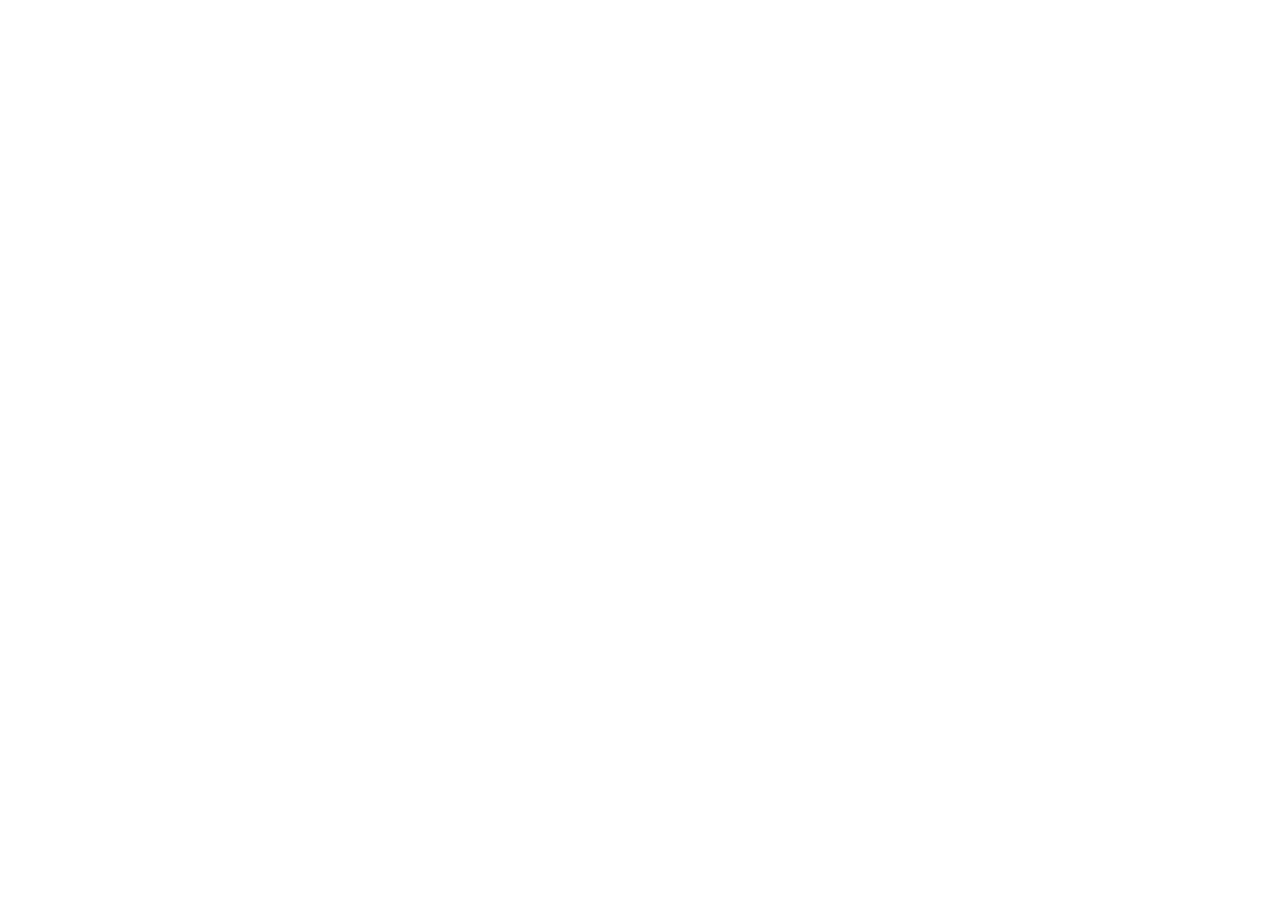
==== pages/PacmanGame.html @ 1df583fe "Created the two project pages and linked them in the home page" ====
<!DOCTYPE html>
<html lang="en">
<head>
    <meta charset="UTF-8">
    <meta name="viewport" content="width=device-width, initial-scale=1.0">
    <title>Pacman Game</title>
</head>
<body>
    
</body>
</html>
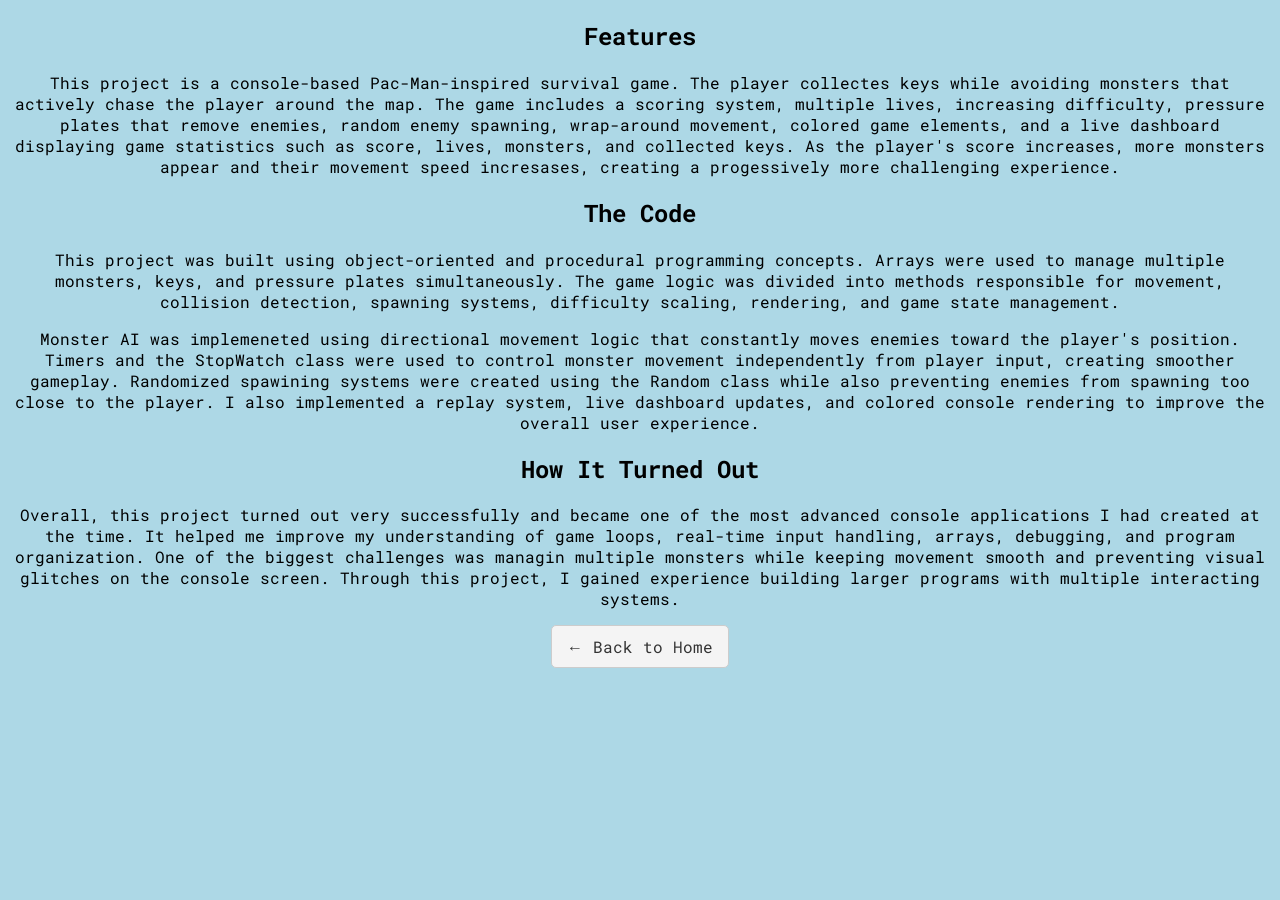
==== commit 00275236: "Added all of the content needed for both pages" ====
--- a/pages/PacmanGame.html
+++ b/pages/PacmanGame.html
@@ -3,9 +3,47 @@
 <head>
     <meta charset="UTF-8">
     <meta name="viewport" content="width=device-width, initial-scale=1.0">
+    <link rel="stylesheet" href="../styles/global.css" />
+    <link rel="stylesheet" href="../styles/index.css" />
     <title>Pacman Game</title>
 </head>
 <body>
+    <section>
+        <h1>Features</h1>
+        <p>
+            This project is a console-based Pac-Man-inspired survival game. The player collectes keys while avoiding monsters that actively chase the player around the map.
+            The game includes a scoring system, multiple lives, increasing difficulty, pressure plates that remove enemies, random enemy spawning, wrap-around movement,
+            colored game elements, and a live dashboard displaying game statistics such as score, lives, monsters, and collected keys.
+            As the player's score increases, more monsters appear and their movement speed incresases, creating a progessively more challenging experience.
+        </p>
+    </section>
+
+    <section>
+        <h1>The Code</h1>
+        <p>
+            This project was built using object-oriented and procedural programming concepts. Arrays were used to manage multiple monsters, keys, and pressure plates simultaneously.
+            The game logic was divided into methods responsible for movement, collision detection, spawning systems, difficulty scaling, rendering, and game state management.
+        </p>
+        <p>
+            Monster AI was implemeneted using directional movement logic that constantly moves enemies toward the player's position. Timers and the StopWatch class were used to control monster movement independently from player input,
+            creating smoother gameplay. Randomized spawining systems were created using the Random class while also preventing enemies from spawning too close to the player.
+            I also implemented a replay system, live dashboard updates, and colored console rendering to improve the overall user experience.
+        </p>
+    </section>
+
+    <section>
+        <h1>How It Turned Out</h1>
+        <p>
+            Overall, this project turned out very successfully and became one of the most advanced console applications I had created at the time. It helped me improve my understanding of game loops,
+            real-time input handling, arrays, debugging, and program organization. One of the biggest challenges was managin multiple monsters while keeping movement smooth and preventing visual glitches on the console screen.
+            Through this project, I gained experience building larger programs with multiple interacting systems.
+        </p>
+    </section>
+
+
+
+
+    <a href="../index.html" class="back-button">&larr; Back to Home</a>
     
 </body>
 </html>
--- a/styles/global.css
+++ b/styles/global.css
@@ -0,0 +1,10 @@
+@font-face {
+  font-family: "Roboto";
+  src: url("../assets/fonts/Roboto_Mono/RobotoMono-VariableFont_wght.ttf");
+}
+
+body {
+    font-family: "Roboto";
+    text-align: center;
+    background-color: lightblue;
+}
--- a/styles/index.css
+++ b/styles/index.css
@@ -0,0 +1,95 @@
+.aboutMe{
+    display:flex;
+    flex-direction: column;
+    justify-content: center;
+    align-items: center;
+}
+.LanguagesAndTools {
+    display: flex;
+    flex-direction: column;
+    justify-content: center;
+    align-items: center;
+}
+.Projects {
+    display: flex;
+    flex-direction: column;
+    justify-content: center;
+    align-items: center;
+}
+img {
+    width: 75%;
+    height: auto;
+}
+header {
+    position: sticky;
+    top: 0;
+    background-color:cornflowerblue;
+}
+.tictactoe {
+    display: flex;
+    flex-direction: column-reverse;
+    align-items: center;
+    padding: 1rem;
+}
+.pacman {
+    display: flex;
+    flex-direction: column-reverse;
+    align-items: center;
+    padding: 1rem;
+}
+.back-button {
+  display: inline-block;
+  padding: 0.625rem 0.938rem;
+  background-color: #f4f4f4;
+  border: 0.063rem solid #ccc;
+  border-radius: 0.313rem;
+  text-decoration: none;
+  color: #333;
+}
+.back-button:hover {
+  background-color: #e0e0e0;
+}
+
+@media (min-width: 768px) 
+{
+    .aboutMe {
+        flex-direction: row-reverse;
+    }
+    .LanguagesAndTools {
+        flex-direction: row-reverse;
+    }
+    .languages {
+        display: flex;
+        flex-direction: column;
+    }
+    .tools {
+        display: flex;
+        flex-direction: column;
+    }
+    .languagesandtoolstext {
+        display: flex;
+    }
+    .image2 {
+        width: 50%;
+    }
+    .cvimg{
+        width: 50%;
+    }
+    .Projects {
+        flex-direction: row;
+    }
+
+}
+
+@media (min-width: 1025px)
+{
+    .image2 {
+        width: 75%;
+    }
+    .cvimg{
+        width: 75%;
+    }
+    .projectimgs {  
+        width: 75%;
+    }
+}
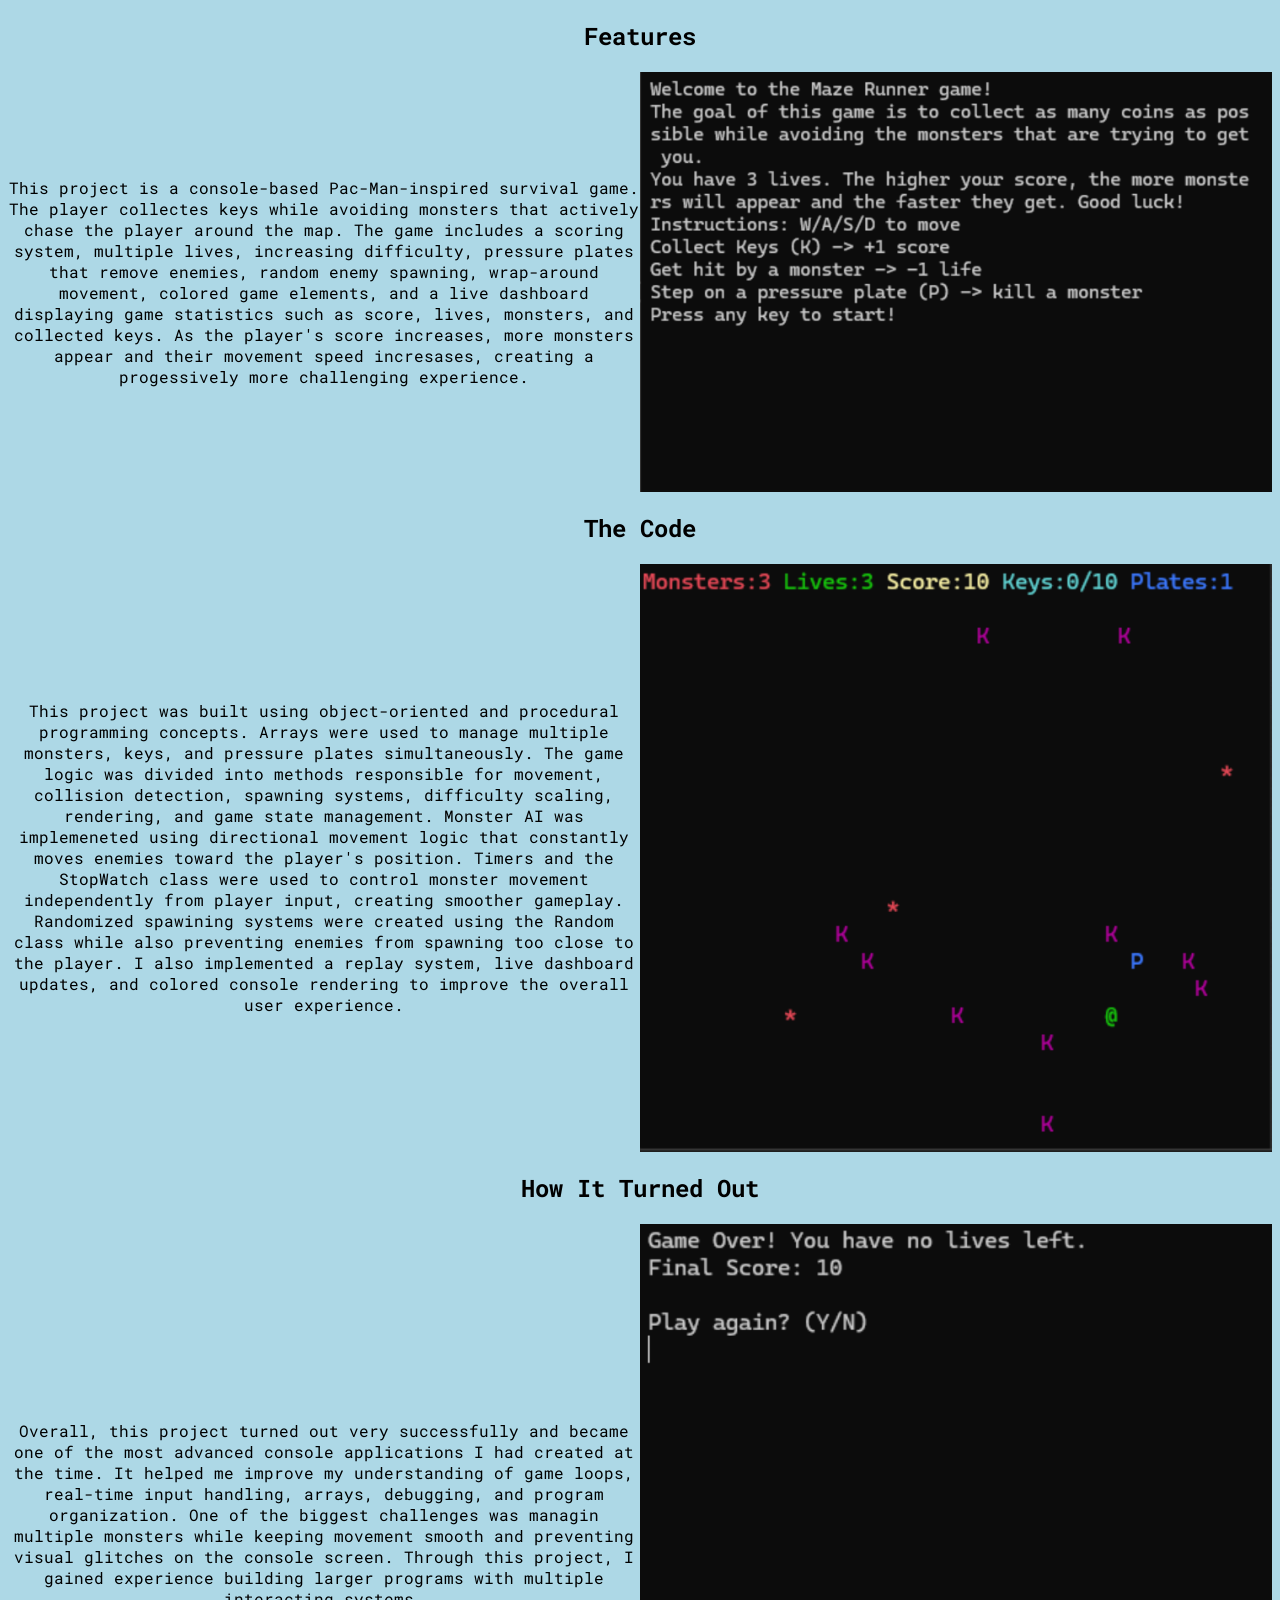
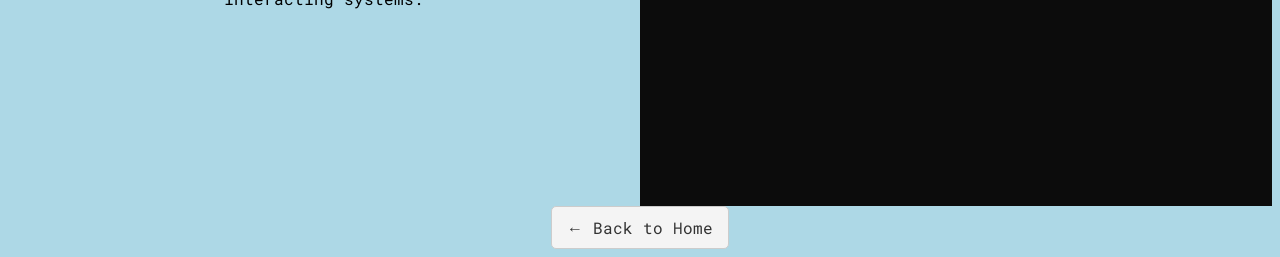
==== commit ea4ffce2: "Finished the project pages" ====
--- a/pages/PacmanGame.html
+++ b/pages/PacmanGame.html
@@ -10,34 +10,43 @@
 <body>
     <section>
         <h1>Features</h1>
+        <div class="pacmansite">
+        <img class="pacmanimgs" src="../assets/images/PacMan1.png" alt="Screenshot of my Pacman game" />
         <p>
             This project is a console-based Pac-Man-inspired survival game. The player collectes keys while avoiding monsters that actively chase the player around the map.
             The game includes a scoring system, multiple lives, increasing difficulty, pressure plates that remove enemies, random enemy spawning, wrap-around movement,
             colored game elements, and a live dashboard displaying game statistics such as score, lives, monsters, and collected keys.
             As the player's score increases, more monsters appear and their movement speed incresases, creating a progessively more challenging experience.
         </p>
+        </div>
     </section>
 
     <section>
         <h1>The Code</h1>
+        <div class="pacmansite">
+        <img class="pacmanimgs" src="../assets/images/PacMan2.png" alt="Screenshot of my Pacman game" />
         <p>
             This project was built using object-oriented and procedural programming concepts. Arrays were used to manage multiple monsters, keys, and pressure plates simultaneously.
             The game logic was divided into methods responsible for movement, collision detection, spawning systems, difficulty scaling, rendering, and game state management.
-        </p>
-        <p>
+
+
             Monster AI was implemeneted using directional movement logic that constantly moves enemies toward the player's position. Timers and the StopWatch class were used to control monster movement independently from player input,
             creating smoother gameplay. Randomized spawining systems were created using the Random class while also preventing enemies from spawning too close to the player.
             I also implemented a replay system, live dashboard updates, and colored console rendering to improve the overall user experience.
         </p>
+        </div>
     </section>
 
     <section>
         <h1>How It Turned Out</h1>
+        <div class="pacmansite">
+        <img class="pacmanimgs" src="../assets/images/PacMan3.png" alt="Screenshot of my Pacman game" />
         <p>
             Overall, this project turned out very successfully and became one of the most advanced console applications I had created at the time. It helped me improve my understanding of game loops,
             real-time input handling, arrays, debugging, and program organization. One of the biggest challenges was managin multiple monsters while keeping movement smooth and preventing visual glitches on the console screen.
             Through this project, I gained experience building larger programs with multiple interacting systems.
         </p>
+        </div>
     </section>
 
 
--- a/styles/index.css
+++ b/styles/index.css
@@ -92,4 +92,22 @@
     .projectimgs {  
         width: 75%;
     }
+    .ttt {
+        display: flex;
+        flex-direction: row-reverse;
+        justify-content: center;
+        align-items: center;
+    }
+    .pacmansite {
+        display: flex;
+        flex-direction: row-reverse;
+        justify-content: center;
+        align-items: center;
+    }
+    .tttimgs {
+        width: 50%;
+    }
+    .pacmanimgs {
+        width: 50%;
+    }
 }
